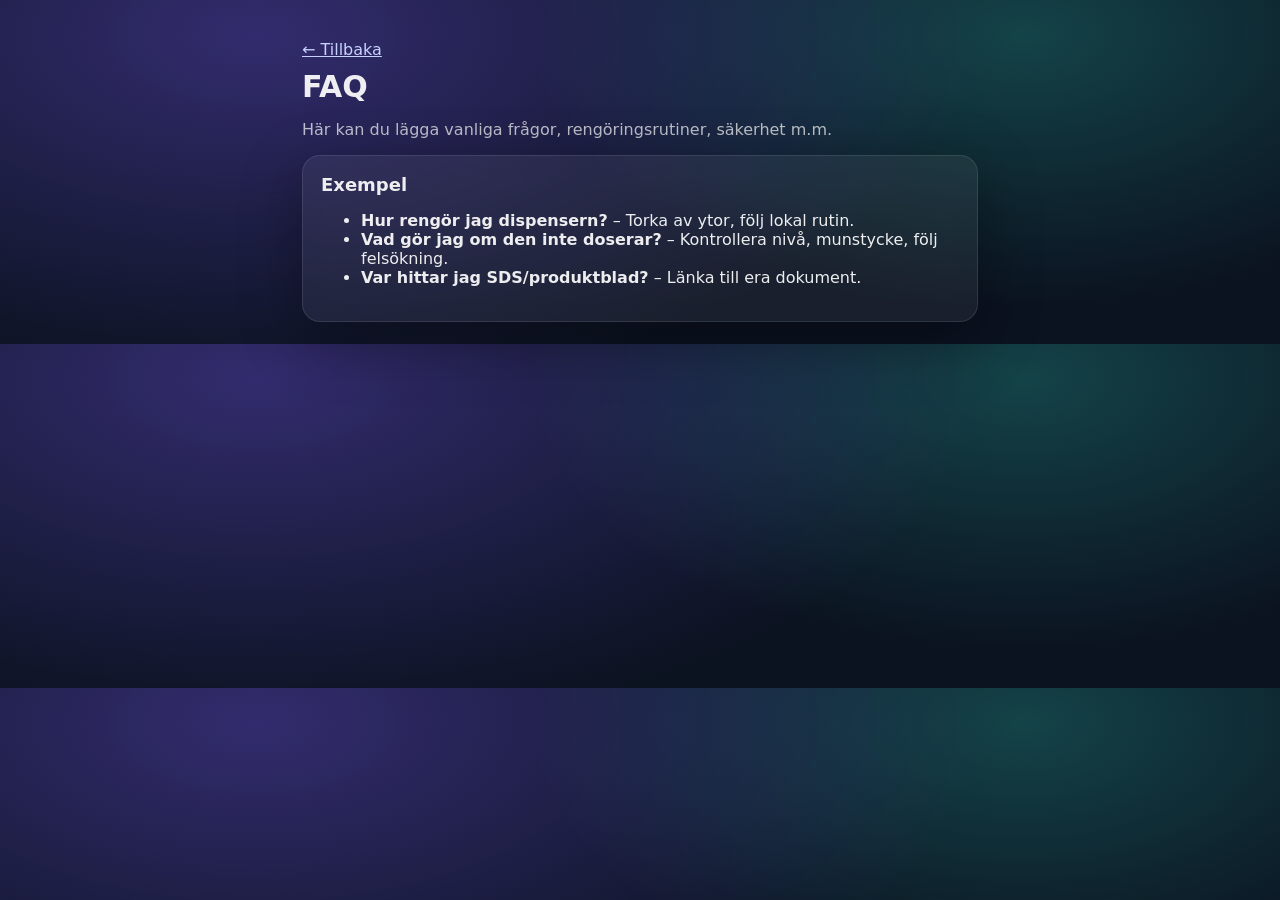
==== faq.html @ b256ef94 "Första steget ser bra ut" ====
<!doctype html>
<html lang="sv">
<head>
  <meta charset="utf-8" />
  <meta name="viewport" content="width=device-width, initial-scale=1" />
  <title>FAQ</title>
  <link rel="stylesheet" href="style.css" />
</head>
<body>
  <main class="container">
    <header class="header">
      <a class="link" href="index.html">← Tillbaka</a>
      <h1>FAQ</h1>
      <p class="muted">Här kan du lägga vanliga frågor, rengöringsrutiner, säkerhet m.m.</p>
    </header>

    <section class="card">
      <h2 class="h2">Exempel</h2>
      <ul>
        <li><b>Hur rengör jag dispensern?</b> – Torka av ytor, följ lokal rutin.</li>
        <li><b>Vad gör jag om den inte doserar?</b> – Kontrollera nivå, munstycke, följ felsökning.</li>
        <li><b>Var hittar jag SDS/produktblad?</b> – Länka till era dokument.</li>
      </ul>
    </section>
  </main>
</body>
</html>
---- style.css ----
/* Minimal styling för en snygg demo */
:root {
  --bg: #0b1220;
  --card: rgba(255,255,255,0.06);
  --border: rgba(255,255,255,0.10);
  --text: rgba(255,255,255,0.92);
  --muted: rgba(255,255,255,0.70);
  --accent: #7c5cff;
  --accent2: #2dd4bf;
}

* { box-sizing: border-box; }
body {
  margin: 0;
  font-family: ui-sans-serif, system-ui, -apple-system, Segoe UI, Roboto, Arial;
  background: radial-gradient(1200px 600px at 20% 10%, rgba(124,92,255,0.35), transparent 60%),
              radial-gradient(900px 500px at 80% 10%, rgba(45,212,191,0.25), transparent 55%),
              var(--bg);
  color: var(--text);
}

.container {
  max-width: 720px;
  padding: 22px;
  margin: 0 auto;
}

.header { margin: 18px 0 14px; }
.badge {
  display: inline-block;
  padding: 6px 10px;
  border: 1px solid var(--border);
  border-radius: 999px;
  background: rgba(255,255,255,0.04);
  font-size: 12px;
  letter-spacing: 0.08em;
}

h1 { margin: 10px 0 6px; font-size: 30px; }
.muted { color: var(--muted); }

.card {
  border: 1px solid var(--border);
  background: var(--card);
  border-radius: 18px;
  padding: 18px;
  box-shadow: 0 18px 60px rgba(0,0,0,0.35);
  backdrop-filter: blur(10px);
}

.row { display:flex; align-items:flex-start; justify-content: space-between; gap: 12px; }
.h2 { margin: 0 0 4px; font-size: 18px; }
.pill {
  border: 1px solid var(--border);
  border-radius: 999px;
  padding: 8px 12px;
  font-size: 13px;
  background: rgba(0,0,0,0.15);
}

.grid {
  margin-top: 14px;
  display: grid;
  grid-template-columns: 1fr;
  gap: 10px;
}

.btn {
  text-decoration: none;
  color: var(--text);
  border: 1px solid var(--border);
  background: rgba(255,255,255,0.05);
  border-radius: 14px;
  padding: 14px;
  display:flex;
  justify-content: space-between;
  align-items: center;
  transition: transform .08s ease, border-color .08s ease, background .08s ease;
}
.btn:hover { transform: translateY(-1px); border-color: rgba(255,255,255,0.20); background: rgba(255,255,255,0.08); }
.btn.recommended { border-color: rgba(124,92,255,0.7); box-shadow: 0 0 0 2px rgba(124,92,255,0.22) inset; }
.btnTitle { font-weight: 650; }
.btnMeta { color: var(--muted); font-size: 12px; }

.divider { height: 1px; background: var(--border); margin: 16px 0; }
.actions { display:flex; gap: 16px; flex-wrap: wrap; }
.link { color: #c7d2fe; }
.footer { margin-top: 14px; }
code { background: rgba(0,0,0,0.25); padding: 2px 6px; border-radius: 8px; }

@media (min-width: 560px) {
  .grid { grid-template-columns: 1fr 1fr; }
}
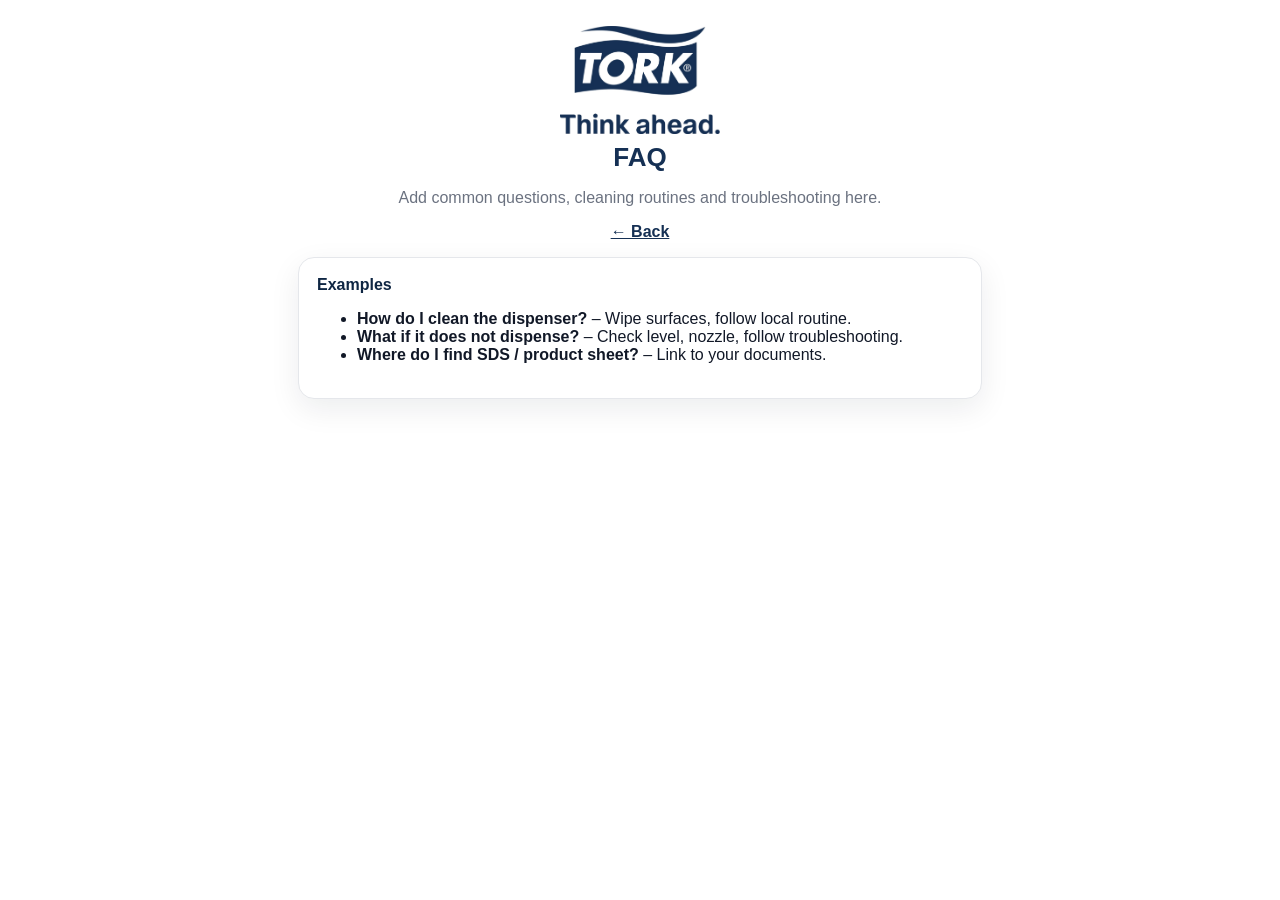
==== commit b9e31f97: "Ändrat till drop down länder" ====
--- a/faq.html
+++ b/faq.html
@@ -1,5 +1,5 @@
 <!doctype html>
-<html lang="sv">
+<html lang="en">
 <head>
   <meta charset="utf-8" />
   <meta name="viewport" content="width=device-width, initial-scale=1" />
@@ -9,17 +9,18 @@
 <body>
   <main class="container">
     <header class="header">
-      <a class="link" href="index.html">← Tillbaka</a>
+      <img class="brandLogo" src="tork-logo.png" alt="Tork" />
       <h1>FAQ</h1>
-      <p class="muted">Här kan du lägga vanliga frågor, rengöringsrutiner, säkerhet m.m.</p>
+      <p class="muted">Add common questions, cleaning routines and troubleshooting here.</p>
+      <p><a class="link" href="index.html">← Back</a></p>
     </header>
 
     <section class="card">
-      <h2 class="h2">Exempel</h2>
+      <h2 class="h2">Examples</h2>
       <ul>
-        <li><b>Hur rengör jag dispensern?</b> – Torka av ytor, följ lokal rutin.</li>
-        <li><b>Vad gör jag om den inte doserar?</b> – Kontrollera nivå, munstycke, följ felsökning.</li>
-        <li><b>Var hittar jag SDS/produktblad?</b> – Länka till era dokument.</li>
+        <li><b>How do I clean the dispenser?</b> – Wipe surfaces, follow local routine.</li>
+        <li><b>What if it does not dispense?</b> – Check level, nozzle, follow troubleshooting.</li>
+        <li><b>Where do I find SDS / product sheet?</b> – Link to your documents.</li>
       </ul>
     </section>
   </main>
--- a/style.css
+++ b/style.css
@@ -1,93 +1,131 @@
-/* Minimal styling för en snygg demo */
-:root {
-  --bg: #0b1220;
-  --card: rgba(255,255,255,0.06);
-  --border: rgba(255,255,255,0.10);
-  --text: rgba(255,255,255,0.92);
-  --muted: rgba(255,255,255,0.70);
-  --accent: #7c5cff;
-  --accent2: #2dd4bf;
+:root{
+  --tork-blue: #153054;
+  --tork-blue-2: #0f2643;
+  --bg: #ffffff;
+  --surface: #ffffff;
+  --surface-2: #f5f7fa;
+  --border: #e5e7eb;
+  --text: #111827;
+  --muted: #6b7280;
+  --focus: rgba(21, 48, 84, 0.18);
 }
 
-* { box-sizing: border-box; }
-body {
+*{ box-sizing: border-box; }
+
+body{
   margin: 0;
-  font-family: ui-sans-serif, system-ui, -apple-system, Segoe UI, Roboto, Arial;
-  background: radial-gradient(1200px 600px at 20% 10%, rgba(124,92,255,0.35), transparent 60%),
-              radial-gradient(900px 500px at 80% 10%, rgba(45,212,191,0.25), transparent 55%),
-              var(--bg);
+  background: var(--bg);
   color: var(--text);
+  font-family: -apple-system, BlinkMacSystemFont, "Segoe UI", Roboto, Arial, "Noto Sans", "Helvetica Neue", sans-serif;
 }
 
-.container {
+.container{
   max-width: 720px;
-  padding: 22px;
   margin: 0 auto;
+  padding: 18px;
 }
 
-.header { margin: 18px 0 14px; }
-.badge {
-  display: inline-block;
-  padding: 6px 10px;
-  border: 1px solid var(--border);
-  border-radius: 999px;
-  background: rgba(255,255,255,0.04);
-  font-size: 12px;
-  letter-spacing: 0.08em;
+.header{
+  margin: 8px 0 10px;
+  text-align: center;
 }
 
-h1 { margin: 10px 0 6px; font-size: 30px; }
-.muted { color: var(--muted); }
-
-.card {
-  border: 1px solid var(--border);
-  background: var(--card);
-  border-radius: 18px;
-  padding: 18px;
-  box-shadow: 0 18px 60px rgba(0,0,0,0.35);
-  backdrop-filter: blur(10px);
+.brandLogo{
+  display:block;
+  margin: 6px auto 8px;
+  width: 160px;
+  max-width: 60vw;
+  height: auto;
 }
 
-.row { display:flex; align-items:flex-start; justify-content: space-between; gap: 12px; }
-.h2 { margin: 0 0 4px; font-size: 18px; }
-.pill {
+h1{
+  margin: 4px 0 6px;
+  font-size: 26px;
+  font-weight: 700;
+  color: var(--tork-blue);
+}
+
+.muted{ color: var(--muted); }
+
+.card{
+  background: var(--surface);
+  border: 1px solid var(--border);
+  border-radius: 16px;
+  padding: 18px;
+  box-shadow: 0 10px 30px rgba(17, 24, 39, 0.08);
+}
+
+.row{
+  display:flex;
+  align-items:flex-start;
+  justify-content: space-between;
+  gap: 12px;
+}
+
+.h2{
+  margin: 0 0 4px;
+  font-size: 16px;
+  font-weight: 700;
+  color: var(--tork-blue-2);
+}
+
+.pill{
   border: 1px solid var(--border);
   border-radius: 999px;
   padding: 8px 12px;
-  font-size: 13px;
-  background: rgba(0,0,0,0.15);
+  font-size: 12px;
+  background: var(--surface-2);
+  color: var(--tork-blue);
 }
 
-.grid {
-  margin-top: 14px;
-  display: grid;
-  grid-template-columns: 1fr;
-  gap: 10px;
+.field{ margin-top: 14px; }
+.label{
+  display:block;
+  font-weight: 700;
+  color: var(--tork-blue-2);
+  margin: 0 0 8px;
+}
+.select{
+  width: 100%;
+  padding: 12px 14px;
+  border-radius: 12px;
+  border: 1px solid var(--border);
+  background: #fff;
+  font-size: 16px;
+  outline: none;
+}
+.select:focus{
+  border-color: rgba(21,48,84,0.55);
+  box-shadow: 0 0 0 3px var(--focus);
 }
 
-.btn {
-  text-decoration: none;
-  color: var(--text);
-  border: 1px solid var(--border);
-  background: rgba(255,255,255,0.05);
-  border-radius: 14px;
-  padding: 14px;
+.ctaRow{
+  margin-top: 12px;
   display:flex;
-  justify-content: space-between;
-  align-items: center;
-  transition: transform .08s ease, border-color .08s ease, background .08s ease;
+  justify-content: flex-end;
 }
-.btn:hover { transform: translateY(-1px); border-color: rgba(255,255,255,0.20); background: rgba(255,255,255,0.08); }
-.btn.recommended { border-color: rgba(124,92,255,0.7); box-shadow: 0 0 0 2px rgba(124,92,255,0.22) inset; }
-.btnTitle { font-weight: 650; }
-.btnMeta { color: var(--muted); font-size: 12px; }
 
-.divider { height: 1px; background: var(--border); margin: 16px 0; }
-.actions { display:flex; gap: 16px; flex-wrap: wrap; }
-.link { color: #c7d2fe; }
-.footer { margin-top: 14px; }
-code { background: rgba(0,0,0,0.25); padding: 2px 6px; border-radius: 8px; }
+.primaryBtn{
+  display:inline-block;
+  text-decoration:none;
+  padding: 12px 16px;
+  border-radius: 12px;
+  background: var(--tork-blue);
+  color: #fff;
+  font-weight: 700;
+  border: 1px solid rgba(0,0,0,0.05);
+}
+.primaryBtn:hover{ filter: brightness(0.95); }
+.primaryBtn.disabled{ opacity: 0.55; filter: grayscale(20%); }
 
-@media (min-width: 560px) {
-  .grid { grid-template-columns: 1fr 1fr; }
+.divider{ height: 1px; background: var(--border); margin: 16px 0; }
+
+.actions{ display:flex; gap: 16px; flex-wrap: wrap; }
+.link{ color: var(--tork-blue); font-weight: 600; }
+
+.footer{ margin-top: 12px; text-align:center; }
+code{ background: var(--surface-2); padding: 2px 6px; border-radius: 8px; }
+
+@media (min-width: 560px){
+  .row{ align-items: center; }
 }
